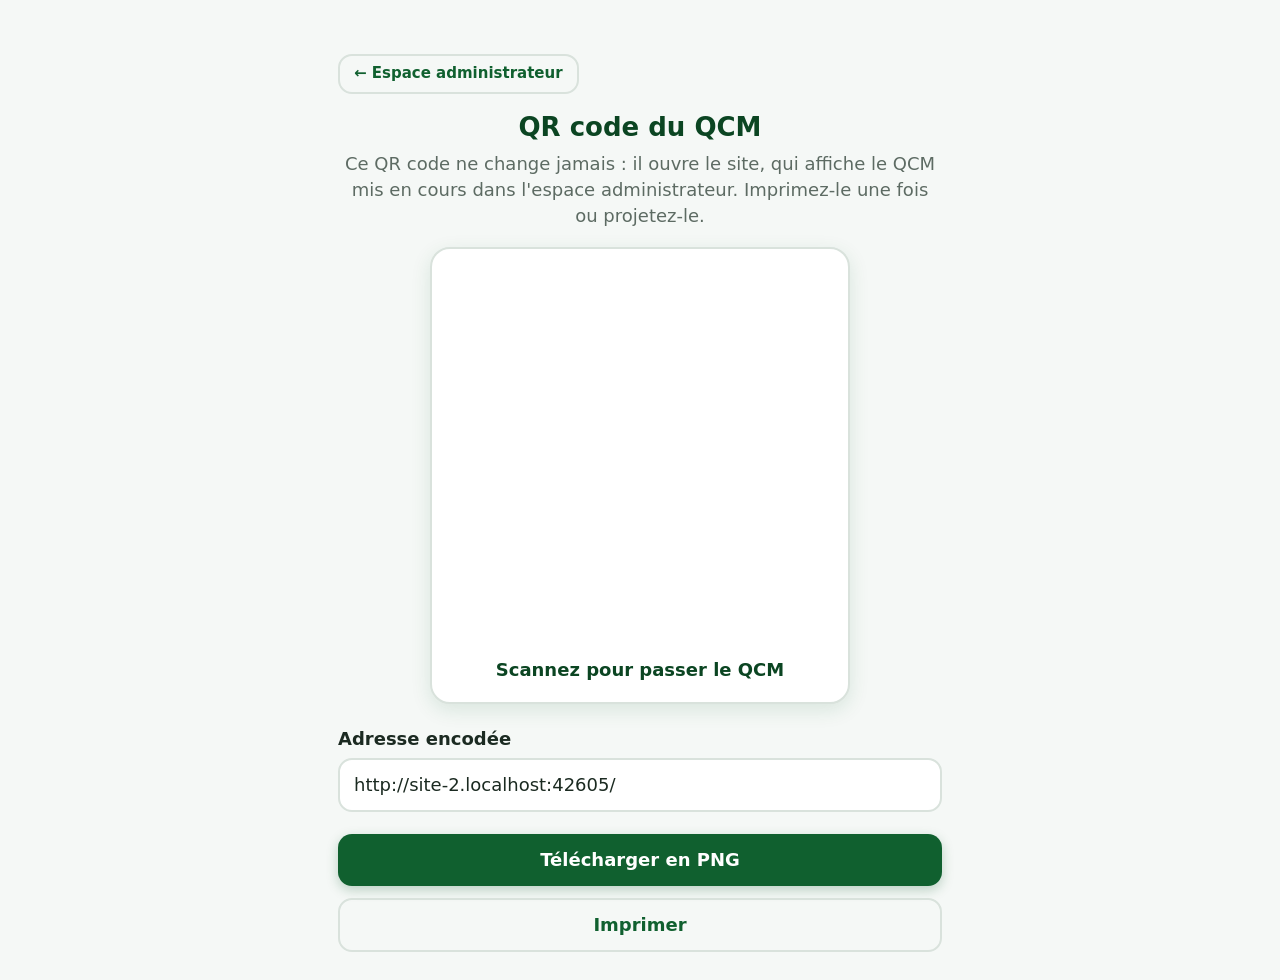
==== qr.html @ f9ab51ad "Add files via upload" ====
<!DOCTYPE html>
<!-- QCM GESTOCI v2.0 — QR code unique du site -->
<html lang="fr">
<head>
  <meta charset="utf-8">
  <meta name="viewport" content="width=device-width, initial-scale=1">
  <meta name="robots" content="noindex, nofollow">
  <meta http-equiv="Content-Security-Policy" content="default-src 'self'; img-src 'self' data:; style-src 'self'; script-src 'self'; base-uri 'none'">
  <title>QR code · QCM GESTOCI</title>
  <link rel="icon" href="logo.png" type="image/png">
  <link rel="stylesheet" href="style.css">
  <link rel="stylesheet" href="qr.css">
</head>
<body>
  <main class="wrap qr-page">
    <p class="noprint"><a class="btn btn-ghost small-link" href="admin.html">← Espace administrateur</a></p>
    <h1>QR code du QCM</h1>
    <p class="lead center">Ce QR code ne change jamais : il ouvre le site, qui affiche le QCM mis en cours dans l'espace administrateur. Imprimez-le une fois ou projetez-le.</p>
    <div class="qr-card">
      <canvas id="qr" width="640" height="640" aria-label="QR code du QCM GESTOCI"></canvas>
      <p class="qr-caption">Scannez pour passer le QCM</p>
    </div>
    <label for="url">Adresse encodée</label>
    <input id="url" type="text" inputmode="url" spellcheck="false">
    <p class="hint" id="warn" hidden>Cette adresse n'est joignable que depuis cet ordinateur. Ouvrez cette page depuis l'adresse publique du site (GitHub Pages) pour obtenir le bon QR code.</p>
    <div class="nav nav-col">
      <button class="btn btn-primary" id="btnPng" type="button">Télécharger en PNG</button>
      <button class="btn btn-ghost" id="btnPrint" type="button">Imprimer</button>
    </div>
  </main>
  <script src="vendor/qrcode.js"></script>
  <script src="qr.js"></script>
</body>
</html>
---- style.css ----
/* QCM GESTOCI v2.0 — styles communs */
:root {
  --green: #10602f;
  --green-dark: #0b4522;
  --green-soft: #e6f2ea;
  --orange: #e86828;
  --orange-soft: #fdeee5;
  --ink: #1b2a21;
  --muted: #5d6b63;
  --line: #d9e2dc;
  --bg: #f5f8f6;
  --card: #ffffff;
  --ok: #17803d;
  --ko: #c0392b;
  --radius: 16px;
}

* { box-sizing: border-box; }
html { -webkit-text-size-adjust: 100%; }
body {
  margin: 0;
  min-height: 100vh;
  min-height: 100dvh;
  display: flex;
  flex-direction: column;
  background: var(--bg);
  color: var(--ink);
  font-family: system-ui, -apple-system, "Segoe UI", Roboto, "Helvetica Neue", Arial, sans-serif;
  font-size: 17px;
  line-height: 1.45;
  padding-top: env(safe-area-inset-top, 0px);
}
[hidden] { display: none !important; }

/* Barre du haut */
.topbar {
  position: sticky;
  top: 0;
  z-index: 5;
  display: flex;
  align-items: center;
  gap: 14px;
  padding: 10px 16px;
  background: #fff;
  border-bottom: 3px solid var(--orange);
  box-shadow: 0 2px 8px rgba(16, 96, 47, .08);
}
.topbar-logo { height: 40px; width: auto; flex: none; }
.topbar-progress { flex: 1; min-width: 0; }
.topbar-label { font-size: 13px; font-weight: 600; color: var(--green); margin-bottom: 5px; }
.bar { height: 8px; background: var(--green-soft); border-radius: 99px; overflow: hidden; }
.bar-fill {
  height: 100%;
  width: 0;
  background: linear-gradient(90deg, var(--green), var(--orange));
  border-radius: 99px;
  transition: width .35s ease;
}

.wrap { flex: 1; width: 100%; max-width: 640px; margin: 0 auto; padding: 22px 18px 28px; }
.screen { animation: rise .35s ease both; }
@keyframes rise { from { opacity: 0; transform: translateY(14px); } to { opacity: 1; transform: none; } }

h1 { font-size: 26px; line-height: 1.2; margin: 14px 0 8px; text-align: center; color: var(--green-dark); }
h2 { font-size: 21px; line-height: 1.3; margin: 4px 0 14px; outline: none; }
.center { text-align: center; }
.muted { color: var(--muted); }
.lead { color: var(--muted); margin: 0 0 18px; }
#screen-home .lead { text-align: center; }
.hint { font-size: 14px; color: var(--muted); text-align: center; margin: 18px 6px 22px; }

/* Accueil */
.home-logo {
  display: block; width: min(300px, 78%); height: auto; margin: 6px auto 0;
  background: #fff; border-radius: 26px; padding: 12px;
  box-shadow: 0 6px 22px rgba(16, 96, 47, .12);
}
.facts {
  list-style: none; padding: 0; margin: 22px 0 0;
  display: grid; grid-template-columns: repeat(3, 1fr); gap: 10px;
}
.facts li {
  background: var(--card); border: 1px solid var(--line); border-radius: 14px;
  padding: 12px 6px; text-align: center;
}
.facts strong { display: block; font-size: 24px; color: var(--orange); line-height: 1.1; }
.facts span { font-size: 13px; color: var(--muted); }

/* Boutons */
.btn {
  appearance: none; border: 0; cursor: pointer;
  font: inherit; font-weight: 700;
  min-height: 52px; padding: 12px 22px; border-radius: 14px;
  transition: transform .08s ease, background .15s ease, opacity .15s ease;
  -webkit-tap-highlight-color: transparent;
}
.btn:active { transform: scale(.98); }
.btn:disabled { opacity: .45; cursor: not-allowed; }
.btn-primary { background: var(--green); color: #fff; box-shadow: 0 4px 12px rgba(16, 96, 47, .25); }
.btn-primary:not(:disabled):hover { background: var(--green-dark); }
.btn-ghost { background: transparent; color: var(--green); border: 2px solid var(--line); }
#screen-home .btn-primary { width: 100%; font-size: 18px; }
.nav { display: flex; gap: 12px; margin-top: 22px; }
.nav .btn { flex: 1; }
.nav .btn-primary { flex: 2; }
.nav-col { flex-direction: column; }
.nav-col .btn-primary { flex: none; }

/* Questions */
.question { font-size: 20px; }
.options { display: grid; gap: 12px; }
.option {
  display: flex; align-items: flex-start; gap: 12px;
  width: 100%; text-align: left;
  background: var(--card); color: var(--ink);
  border: 2px solid var(--line); border-radius: var(--radius);
  padding: 14px 14px; font: inherit; cursor: pointer;
  transition: border-color .15s ease, background .15s ease, transform .08s ease;
  -webkit-tap-highlight-color: transparent;
}
.option:active { transform: scale(.985); }
.option .letter {
  flex: none; width: 32px; height: 32px; border-radius: 50%;
  display: grid; place-items: center;
  background: var(--green-soft); color: var(--green); font-weight: 700; font-size: 15px;
  transition: background .15s ease, color .15s ease;
}
.option .label { padding-top: 3px; }
.option[aria-checked="true"] { border-color: var(--green); background: var(--green-soft); }
.option[aria-checked="true"] .letter { background: var(--green); color: #fff; }
.option:focus-visible, .btn:focus-visible, input:focus-visible { outline: 3px solid var(--orange); outline-offset: 2px; }

/* Formulaire */
label { display: block; font-weight: 600; margin: 16px 0 6px; }
input[type="text"] {
  width: 100%; min-height: 54px; padding: 12px 14px;
  font: inherit; color: var(--ink);
  border: 2px solid var(--line); border-radius: 14px; background: #fff;
}
input[type="text"]:focus { border-color: var(--green); outline: none; box-shadow: 0 0 0 4px rgba(16, 96, 47, .15); }
.error { color: var(--ko); font-weight: 600; margin: 12px 0 0; }
#screen-home .error { text-align: center; }

/* Résultat */
.result-logo { display: block; height: 64px; width: auto; margin: 0 auto 6px; }
.ring { position: relative; width: 190px; height: 190px; margin: 18px auto 8px; }
.ring svg { width: 100%; height: 100%; }
.ring circle { fill: none; stroke-width: 12; }
.ring-bg { stroke: var(--green-soft); }
.ring-fg {
  stroke: var(--orange); stroke-linecap: round;
  stroke-dasharray: 377; stroke-dashoffset: 377;
  transition: stroke-dashoffset 1.3s cubic-bezier(.22, .8, .24, 1), stroke .3s ease;
}
.ring-fg.pass { stroke: var(--green); }
.ring-text { position: absolute; inset: 0; display: grid; place-content: center; text-align: center; }
.ring-text span { font-size: 54px; font-weight: 800; line-height: 1; color: var(--green-dark); }
.ring-text small { font-size: 18px; color: var(--muted); font-weight: 600; }
.badge {
  width: fit-content; margin: 8px auto 12px; padding: 7px 18px; border-radius: 99px;
  font-weight: 800; letter-spacing: .02em;
}
.badge.pass { background: var(--green-soft); color: var(--green-dark); }
.badge.fail { background: var(--orange-soft); color: #a8420f; }

/* Correction */
#review { margin-top: 26px; }
.switch { display: flex; align-items: center; gap: 10px; font-weight: 500; margin: 0 0 14px; cursor: pointer; }
.switch input { width: 22px; height: 22px; accent-color: var(--green); }
.review-list { list-style: none; margin: 0; padding: 0; display: grid; gap: 12px; }
.review-item {
  background: var(--card); border: 1px solid var(--line); border-left: 6px solid var(--ok);
  border-radius: 14px; padding: 14px;
}
.review-item.ko { border-left-color: var(--ko); }
.review-q { font-weight: 700; margin: 0 0 8px; }
.review-line { margin: 4px 0; font-size: 15px; }
.tag { font-weight: 700; }
.tag.ok { color: var(--ok); }
.tag.ko { color: var(--ko); }
.review-why { margin: 10px 0 0; padding-top: 10px; border-top: 1px dashed var(--line); font-size: 14px; color: var(--muted); }
.review-why b { color: var(--green); }

/* Confettis */
.confetti { position: fixed; inset: 0; pointer-events: none; overflow: hidden; z-index: 10; }
.confetti i {
  position: absolute; top: -14px; width: 9px; height: 15px; border-radius: 2px;
  animation: fall var(--d, 2.6s) linear var(--delay, 0s) forwards;
}
@keyframes fall {
  to { transform: translate3d(var(--x, 0), 105vh, 0) rotate(var(--r, 540deg)); opacity: .9; }
}

.btn-block { width: 100%; }
.demo-band {
  margin: 0; padding: 6px 16px; text-align: center;
  font-size: 13px; font-weight: 700; letter-spacing: .02em;
  background: var(--orange-soft); color: #a8420f; border-bottom: 1px solid #f4c7ad;
}

.foot { text-align: center; font-size: 12px; color: var(--muted); padding: 14px 12px calc(14px + env(safe-area-inset-bottom, 0px)); }

@media (prefers-reduced-motion: reduce) {
  .screen { animation: none; }
  .ring-fg, .bar-fill { transition: none; }
  .confetti { display: none; }
}
@media (min-width: 640px) {
  body { font-size: 18px; }
  .wrap { padding-top: 36px; }
}
---- qr.css ----
/* QCM GESTOCI v2.0 — page QR code */
.qr-page { text-align: left; }
.qr-card {
  background: #fff; border: 2px solid var(--line); border-radius: 20px;
  padding: 18px; margin: 10px auto 22px; width: min(420px, 100%); text-align: center;
  box-shadow: 0 6px 20px rgba(16, 96, 47, .12);
}
.qr-card canvas { width: 100%; height: auto; display: block; }
.qr-caption { margin: 10px 0 0; font-weight: 700; color: var(--green-dark); }
@media print {
  body { background: #fff; }
  .qr-page > :not(.qr-card):not(h1) { display: none !important; }
  .qr-card { box-shadow: none; width: 15cm; margin-top: 1cm; }
  .foot { display: none; }
}
.small-link { min-height: 40px; padding: 6px 14px; font-size: 15px; text-decoration: none; display: inline-flex; align-items: center; }
@media print { .noprint { display: none !important; } }
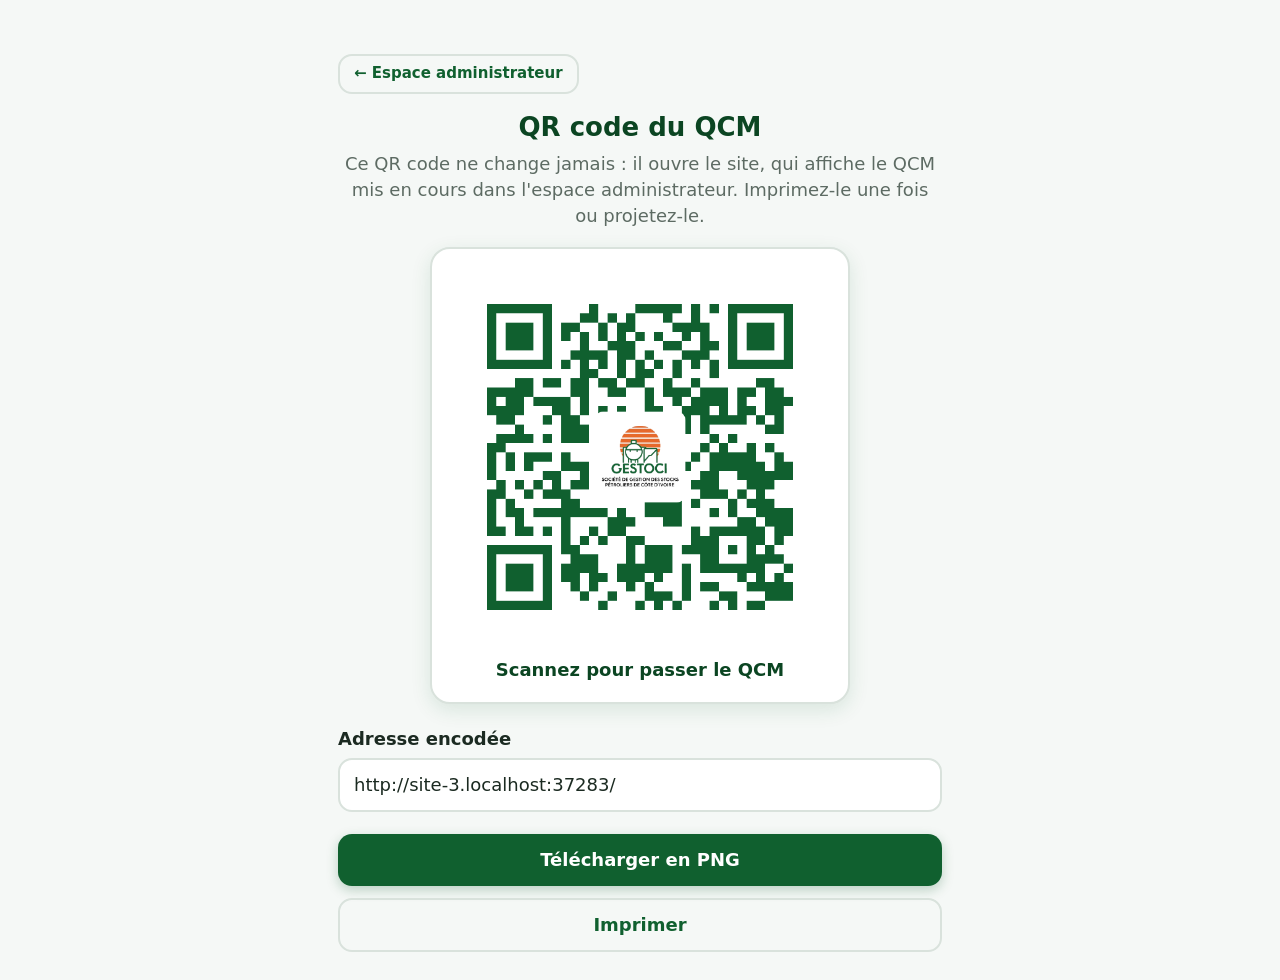
==== commit 382c6ca6: "Add files via upload" ====
--- a/qr.html
+++ b/qr.html
@@ -1,5 +1,5 @@
 <!DOCTYPE html>
-<!-- QCM GESTOCI v2.0 — QR code unique du site -->
+<!-- QCM GESTOCI v2.1 — QR code unique du site (bibliothèque QR à la racine) -->
 <html lang="fr">
 <head>
   <meta charset="utf-8">
@@ -28,7 +28,7 @@
       <button class="btn btn-ghost" id="btnPrint" type="button">Imprimer</button>
     </div>
   </main>
-  <script src="vendor/qrcode.js"></script>
+  <script src="qrcode-lib.js"></script>
   <script src="qr.js"></script>
 </body>
 </html>
--- a/style.css
+++ b/style.css
@@ -1,4 +1,4 @@
-/* QCM GESTOCI v2.0 — styles communs */
+/* QCM GESTOCI v2.1 — styles communs (v2.1 : formulaire d’identification à l’accueil) */
 :root {
   --green: #10602f;
   --green-dark: #0b4522;
@@ -209,3 +209,9 @@
   body { font-size: 18px; }
   .wrap { padding-top: 36px; }
 }
+
+/* v2.1 : identification sur l'écran d'accueil */
+.ident { margin-top: 22px; text-align: left; }
+.ident label:first-child { margin-top: 0; }
+.ident .hint { margin: 16px 6px 18px; }
+#matricule { text-transform: uppercase; }
